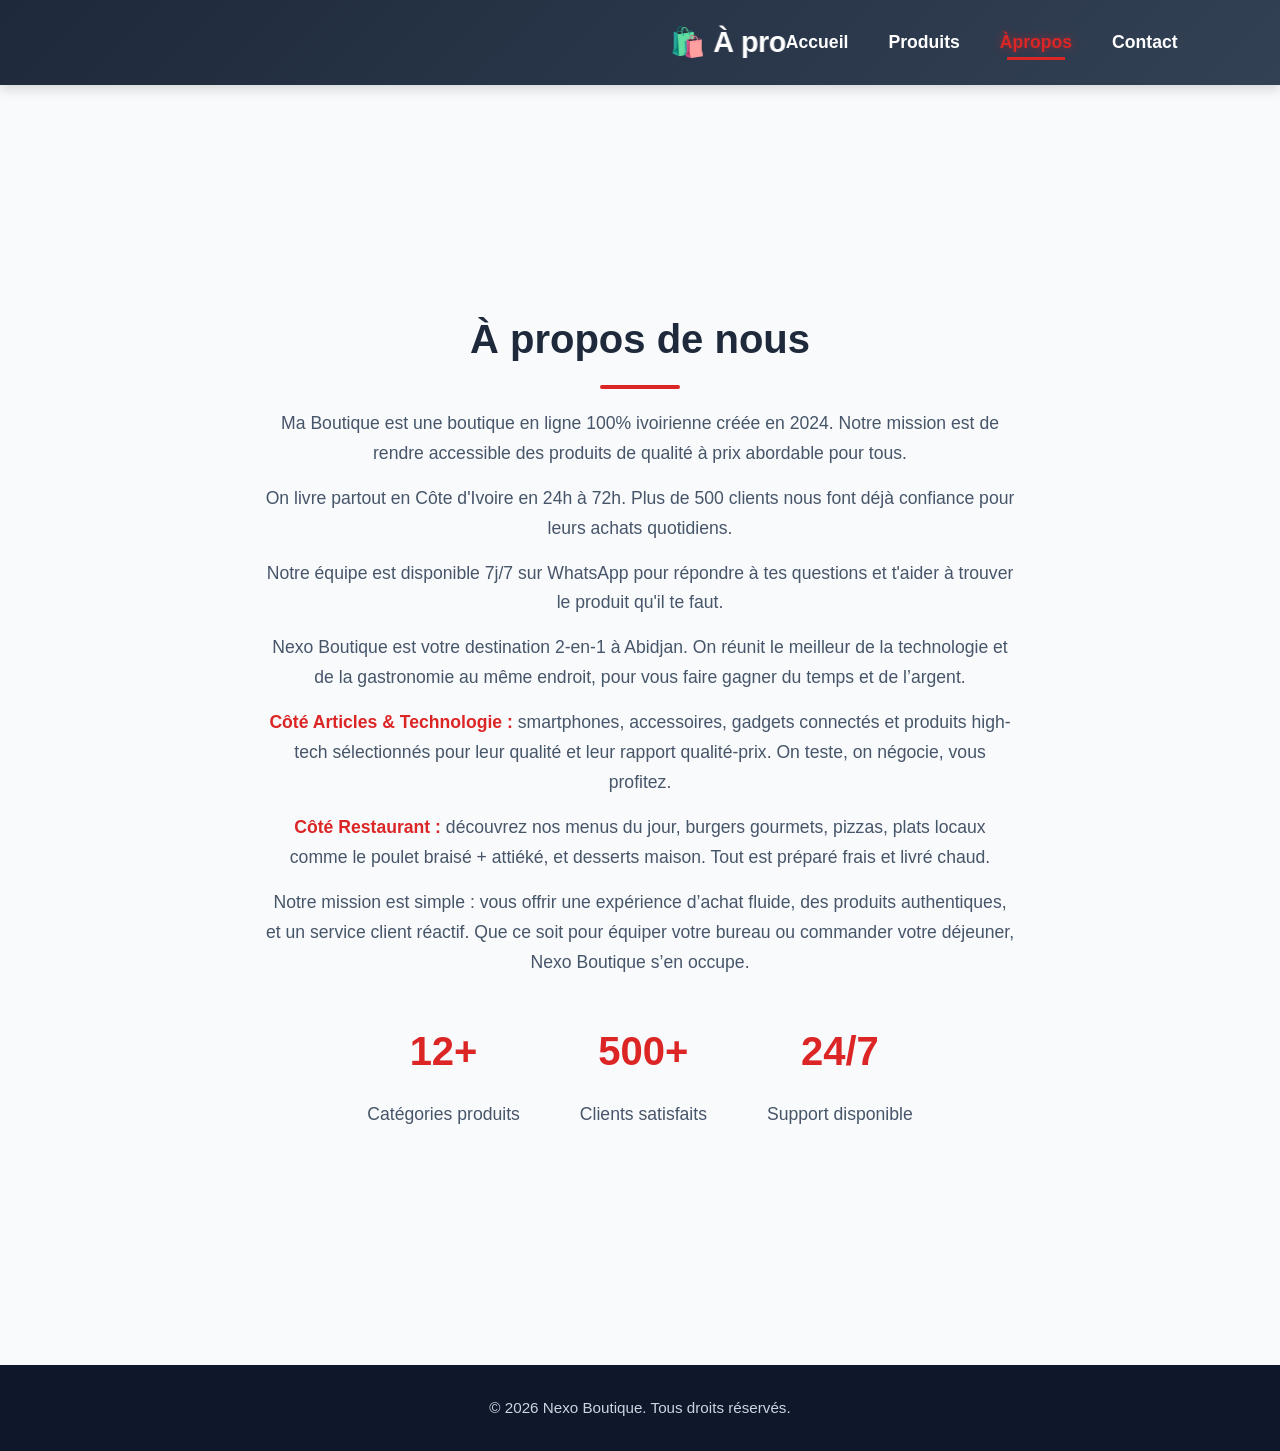
==== Apropos.html @ bf33321f "Add files via upload" ====
<!DOCTYPE html>
<html lang="fr">
<head>
  <meta charset="UTF-8">
  <meta name="viewport" content="width=device-width, initial-scale=1.0">
  <title>A propos - Ma Boutique</title>
  <link rel="stylesheet" href="IA.css">
</head>
<body>

  <header>
    <nav class="navbar">
      <marquee><h2 class="logo">À propos de nos poduits</h2></marquee>
      <ul class="nav-links">
        <li><a href="index.html">Accueil</a></li>
        <li><a href="produits.html">Produits</a></li>
        <li><a href="apropos.html" class="active">Àpropos</a></li>
        <li><a href="contact.html">Contact</a></li>
      </ul>
    </nav>
  </header>

  <section class="about">
    <div class="container">
      <h2>À propos de nous</h2>
      <p>Ma Boutique est une boutique en ligne 100% ivoirienne créée en 2024. Notre mission est de rendre accessible des produits de qualité à prix abordable pour tous.</p>
      <p>On livre partout en Côte d'Ivoire en 24h à 72h. Plus de 500 clients nous font déjà confiance pour leurs achats quotidiens.</p>
      <p>Notre équipe est disponible 7j/7 sur WhatsApp pour répondre à tes questions et t'aider à trouver le produit qu'il te faut.</p>
    <p>
      Nexo Boutique est votre destination 2-en-1 à Abidjan. On réunit le meilleur de la technologie et de la gastronomie au même endroit, pour vous faire gagner du temps et de l’argent.
    </p>
    
    <p>
      <strong>Côté Articles & Technologie :</strong> smartphones, accessoires, gadgets connectés et produits high-tech sélectionnés pour leur qualité et leur rapport qualité-prix. On teste, on négocie, vous profitez.
    </p>
    
    <p>
      <strong>Côté Restaurant :</strong> découvrez nos menus du jour, burgers gourmets, pizzas, plats locaux comme le poulet braisé + attiéké, et desserts maison. Tout est préparé frais et livré chaud.
    </p>
    
    <p>
      Notre mission est simple : vous offrir une expérience d’achat fluide, des produits authentiques, et un service client réactif. Que ce soit pour équiper votre bureau ou commander votre déjeuner, Nexo Boutique s’en occupe.
    </p>
    
    <div class="about-stats">
      <div>
        <span>12+</span>
        <p>Catégories produits</p>
      </div>
      <div>
        <span>500+</span>
        <p>Clients satisfaits</p>
      </div>
      <div>
        <span>24/7</span>
        <p>Support disponible</p>
      </div>
    </div>
  </div>
</section>
  <footer>
    <p>© 2026 Nexo Boutique. Tous droits réservés.</p>
  </footer>
  </body>
  </html>
---- IA.css ----
/* ============ RESET & BASE ============ */
* {
  margin: 0;
  padding: 0;
  box-sizing: border-box;
}

html {
  scroll-behavior: smooth;
  }
body {
  font-family: 'Poppins', 'Segoe UI', Tahoma, Geneva, Verdana, sans-serif;
  line-height: 1.7;
  color: #1e293b;
  background: #f8fafc;
}

/* ============ NAVBAR ============ */
.navbar {
  background: linear-gradient(135deg, #1e293b 0%, #334155 100%);
  color: white;
  display: flex;
  justify-content: space-between;
  align-items: center;
  padding: 18px 8%;
  position: sticky;
  top: 0;
  z-index: 1000;
  box-shadow: 0 4px 12px rgba(0,0,0,0.15);
}

.logo {
  font-size: 1.8rem;
  font-weight: 700;
  letter-spacing: -0.5px;
}

.logo::before {
  content: "🛍️ ";
}

.nav-links {
  list-style: none;
  display: flex;
  gap: 40px;
}

.nav-links a {
  color: white;
  text-decoration: none;
  font-weight: 600;
  font-size: 1.1rem;
  transition: 0.3s;
  position: relative;
}

.nav-links a::after {
  content: '';
  position: absolute;
  bottom: -8px;
  left: 50%;
  width: 0;
  height: 3px;
  background: #dc2626;
  transition: 0.3s;
  transform: translateX(-50%);
}

.nav-links a:hover::after,
.nav-links a.active::after {
  width: 80%;
}

.nav-links a:hover,
.nav-links a.active {
  color: #dc2626;
  text-shadow: 0 0 8px rgba(220,38,38,0.6);
}

/* ============ HERO SECTION ============ */
.hero {
  background: linear-gradient(135deg, rgba(30,41,59,0.9), rgba(220,38,38,0.8)), 
              url('https://picsum.photos/1600/600') center/cover;
  color: white;
  text-align: center;
  padding: 120px 20px;
}

.hero h1 {
  font-size: 3rem;
  margin-bottom: 16px;
  animation: fadeInUp 0.8s ease;
}

.hero p {
  font-size: 1.3rem;
  margin-bottom: 30px;
  opacity: 0.95;
  animation: fadeInUp 1s ease;
}

@keyframes fadeInUp {
  from {
    opacity: 0;
    transform: translateY(30px);
  }
  to {
    opacity: 1;
    transform: translateY(0);
  }
}

/* ============ CONTAINER & TITRES ============ */
.container {
  max-width: 1300px;
  margin: 80px auto;
  padding: 0 30px;
}

.container h2 {
  text-align: center;
  margin-bottom: 40px;
  font-size: 2.5rem;
  color: #1e293b;
  position: relative;
}

.container h2::after {
  content: '';
  display: block;
  width: 80px;
  height: 4px;
  background: #dc2626;
  margin: 12px auto 0;
  border-radius: 2px;
}

/* ============ GRILLE PRODUITS ============ */
.produits {
  display: grid;
  grid-template-columns: repeat(auto-fill, minmax(280px, 1fr));
  gap: 32px;
}

.produit {
  background: white;
  padding: 20px;
  border-radius: 20px;
  box-shadow: 0 10px 30px rgba(0,0,0,0.1);
  transition: all 0.4s ease;
  display: flex;
  flex-direction: column;
  overflow: hidden;
  position: relative;
}

.produit::before {
  content: '';
  position: absolute;
  top: 0;
  left: 0;
  width: 100%;
  height: 4px;
  background: linear-gradient(90deg, #dc2626, #1e293b);
  transform: scaleX(0);
  transition: 0.3s;
}

.produit:hover::before {
  transform: scaleX(1);
}

.produit:hover {
  transform: translateY(-10px);
  box-shadow: 0 15px 40px rgba(220,38,38,0.2);
}

.produit img {
  width: 100%;
  height: 240px;
  object-fit: cover;
  border-radius: 15px;
  margin-bottom: 15px;
  transition: 0.4s;
}

.produit:hover img {
  transform: scale(1.08);
}

/* ============ SECTIONS ABOUT & CONTACT ============ */
.about, .contact {
  background: white;
  padding: 80px 20px;
}

.about .container,
.contact .container {
  text-align: center;
}

.about p, .contact p {
  max-width: 750px;
  margin: 15px auto;
  font-size: 1.15rem;
  color: #475569;
  line-height: 1.8;
}

.contact-info {
  background: #f8fafc;
  padding: 30px;
  border-radius: 12px;
  margin-bottom: 50px;
  border-left: 4px solid #dc2626;
}

/* ============ FORMULAIRE ============ */
.contact-form {
  max-width: 650px;
  margin: 0 auto;
  background: #f8fafc;
  padding: 40px;
  border-radius: 16px;
  box-shadow: 0 6px 25px rgba(0,0,0,0.1);
}

.form-group {
  margin-bottom: 22px;
  text-align: left;
}

.form-group label {
  display: block;
  margin-bottom: 8px;
  font-weight: 600;
  color: #1e293b;
  font-size: 0.95rem;
}

.form-group input,
.form-group textarea {
  width: 100%;
  padding: 14px;
  border: 2px solid #e2e8f0;
  border-radius: 10px;
  font-family: inherit;
  font-size: 1rem;
  transition: all 0.3s;
  background: white;
}

.form-group input:focus,
.form-group textarea:focus {
  outline: none;
  border-color: #dc2626;
  box-shadow: 0 0 0 3px rgba(220,38,38,0.1);
}

.contact-form .btn {
  width: 100%;
  border: none;
  cursor: pointer;
  font-size: 1.1rem;
  padding: 15px;
}

/* ============ BOUTONS ============ */
.btn {
  display: inline-block;
  background: linear-gradient(135deg, #dc2626 0%, #b91c1c 100%);
  color: white;
  padding: 14px 28px;
  border-radius: 10px;
  text-decoration: none;
  font-weight: 600;
  transition: all 0.3s;
  box-shadow: 0 4px 15px rgba(220,38,38,0.3);
}

.btn:hover {
  transform: translateY(-2px);
  box-shadow: 0 6px 20px rgba(220,38,38,0.4);
  background: linear-gradient(135deg, #b91c1c 0%, #991b1b 100%);
}

/* ============ FOOTER ============ */
footer {
  background: #0f172a;
  color: #cbd5e1;
  text-align: center;
  padding: 30px 20px;
  margin-top: 60px;
  font-size: 0.95rem;
}

/* ============ RESPONSIVE ============ */
@media (max-width: 768px) {
  .navbar {
    flex-direction: column;
    gap: 20px;
    padding: 20px 5%;
  }

  .nav-links {
    gap: 20px;
    flex-wrap: wrap;
    justify-content: center;
  }

  .hero h1 {
    font-size: 2.5rem;
  }

  .hero p {
    font-size: 1.2rem;
  }

  .produits {
    grid-template-columns: 1fr;
  }

  .contact-form {
    padding: 30px 20px;
  }
  .categorie-titre {
  font-size: 2rem;
  font-weight: 700;
  margin-bottom: 30px;
  color: #1e293b;
  position: relative;
  display: inline-block;
  padding-bottom: 8px;
}

/* Le petit trait rouge uniquement pour Restaurant */
.categorie.restaurant .categorie-titre::after {
  content: '';
  position: absolute;
  bottom: 0;
  left: 0;
  width: 60px;        /* longueur du trait */
  height: 3px;        /* épaisseur */
  background: #dc2626; /* rouge */
  border-radius: 2px;
   
    }

#apropos, #contact {
  max-width: 800px;
  margin: 60px auto;
  padding: 40px 30px;
  background: #fdfdfd;
  border-radius: 16px;
  box-shadow: 0 4px 20px rgba(0,0,0,0.06);
  font-family: 'Poppins', 'Segoe UI', sans-serif;
  line-height: 1.7;
  color: #2d2d2d;
}

/* Titres */
#apropos h2, #contact h2 {
  font-size: 2rem;
  font-weight: 700;
  margin-bottom: 20px;
  color: #1a1a1a;
  position: relative;
}

#apropos h2::after, #contact h2::after {
  content: "";
  display: block;
  width: 60px;
  height: 3px;
  background: #d97706; /* orange chaud, passe bien avec resto */
  margin-top: 8px;
  border-radius: 2px;
}

/* Texte */
#apropos p, #contact p {
  font-size: 1.05rem;
  margin-bottom: 16px;
  color: #444;
}

/* Liens dans contact */
#contact a {
  color: #d97706;
  text-decoration: none;
  font-weight: 600;
}

#contact a:hover {
  text-decoration: underline;
}

@media (prefers-color-scheme: dark) {
  #apropos, #contact {
    background: #1e1e1e;
    color: #e5e5e5;
  }
  #apropos h2, #contact h2 {
    color: #fff;
  }
  #apropos p, #contact p {
    color: #bbb;
  }
   font-size: 1.05rem;
  margin-bottom: 16px;
  color: #444;
}
text-decoration: underline;
  }
  
  .about {
  background: #f8fafc;
  padding: 80px 20px;
  margin-top: 60px;
}

.about-content {
  max-width: 900px;
  margin: 0 auto;
  text-align: center;
}

.about h2 {
  font-size: 2.5rem;
  margin-bottom: 20px;
  color: #1e293b;
}

.about p {
  font-size: 1.1rem;
  line-height: 1.7;
  color: #475569;
  margin-bottom: 15px;
}

.about strong {
  color: #dc2626;
}

.about-stats {
  display: flex;
  justify-content: center;
  gap: 60px;
  margin-top: 40px;
}

.about-stats span {
  font-size: 2.5rem;
  font-weight: 700;
  color: #dc2626;
  display: block;
}
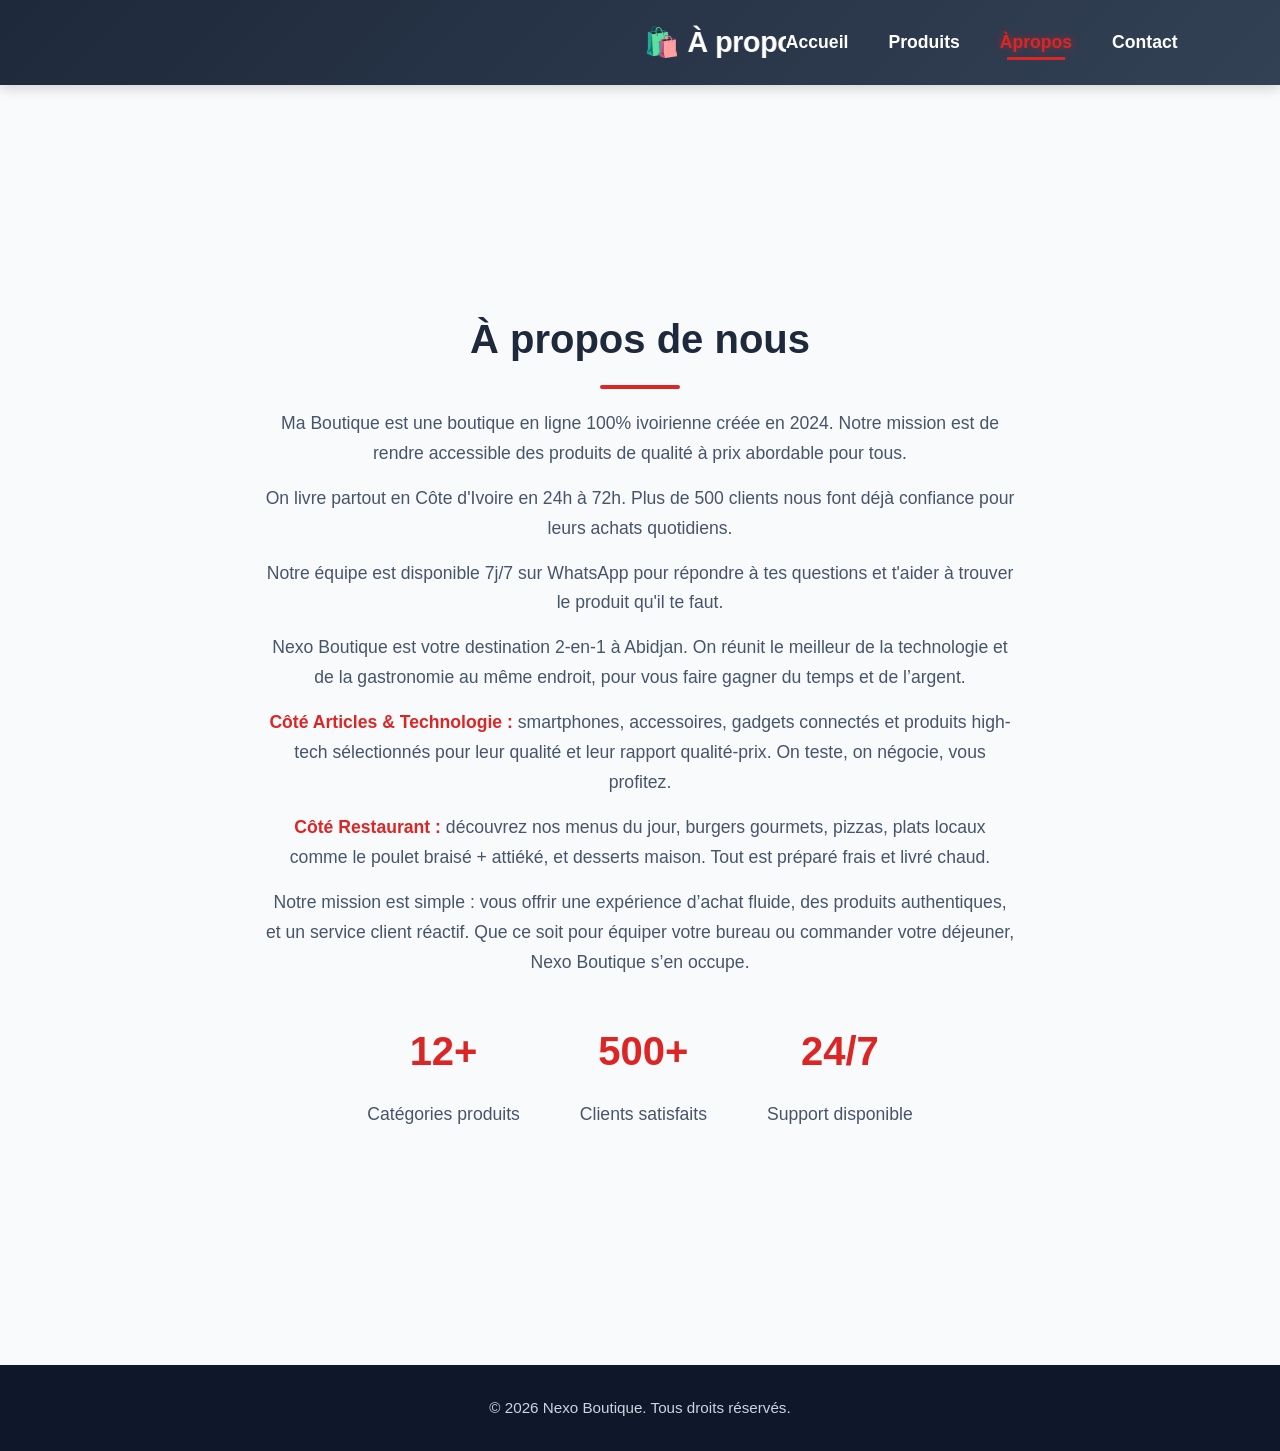
==== commit 130be0c2: "Add files via upload" ====
--- a/Apropos.html
+++ b/Apropos.html
@@ -13,9 +13,9 @@
       <marquee><h2 class="logo">À propos de nos poduits</h2></marquee>
       <ul class="nav-links">
         <li><a href="index.html">Accueil</a></li>
-        <li><a href="produits.html">Produits</a></li>
-        <li><a href="apropos.html" class="active">Àpropos</a></li>
-        <li><a href="contact.html">Contact</a></li>
+        <li><a href="Produits.html">Produits</a></li>
+        <li><a href="Apropos.html" class="active">Àpropos</a></li>
+        <li><a href="Contact.html">Contact</a></li>
       </ul>
     </nav>
   </header>
